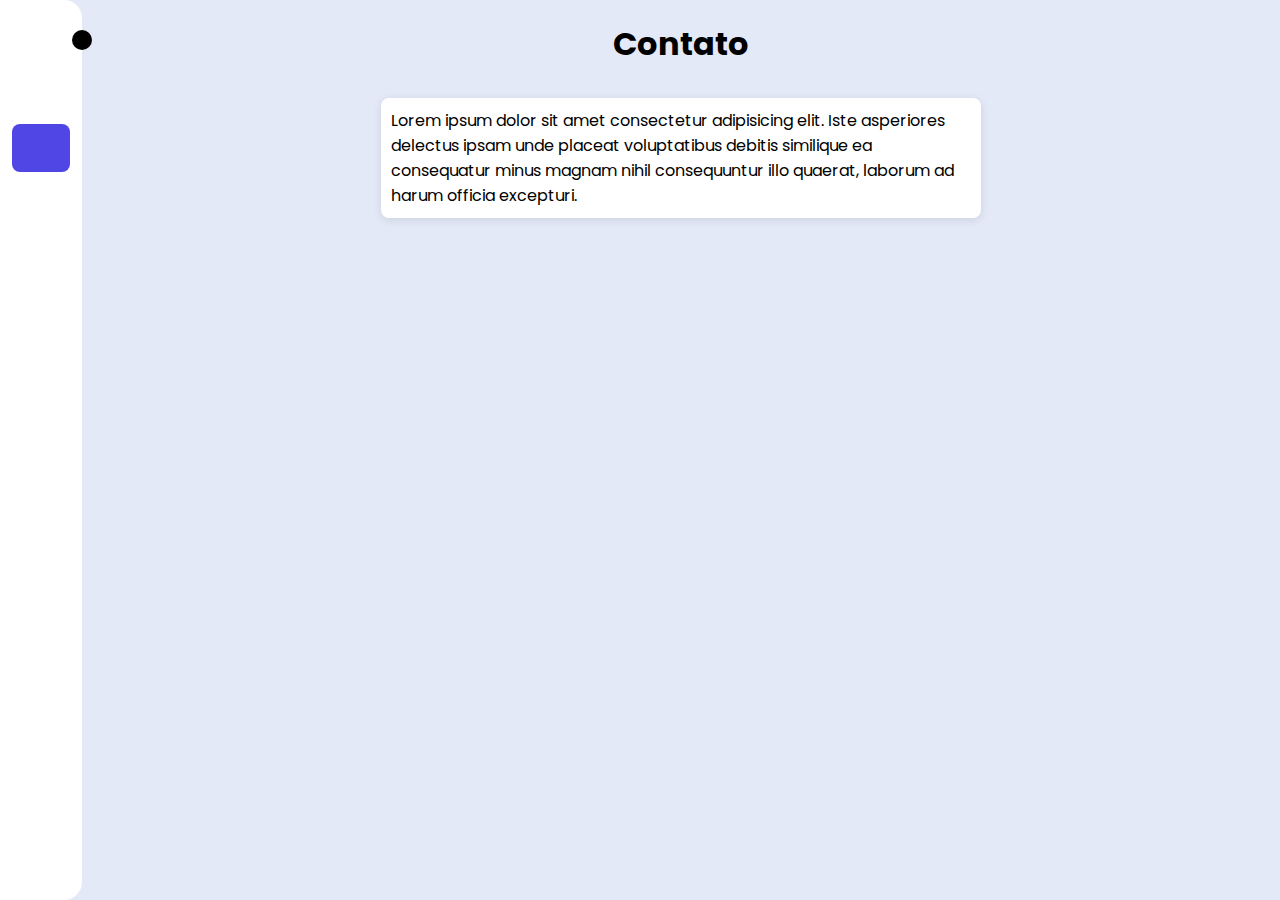
==== sub/contact.html @ 259d5f3a "Adicionado novas páginas e favicon" ====
<!DOCTYPE html>
<html lang="pt-br">
<head>
    <meta charset="UTF-8">
    <meta name="viewport" content="width=device-width, initial-scale=1.0">
    <link rel="stylesheet" href="https://cdnjs.cloudflare.com/ajax/libs/font-awesome/6.6.0/css/all.min.css" integrity="sha512-Kc323vGBEqzTmouAECnVceyQqyqdsSiqLQISBL29aUW4U/M7pSPA/gEUZQqv1cwx4OnYxTxve5UMg5GT6L4JJg==" crossorigin="anonymous" referrerpolicy="no-referrer" />
    <link rel="shortcut icon" href="../img/favicon.ico" type="image/x-icon">
    <link rel="stylesheet" href="../css/style.css">
    <title>Natural Smoke</title>
</head>
<body>
    <nav id="sidebar">
        <div id="sidebar_content">
            <ul id="side_items">
                <li class="side-item">
                    <a href="../index.html">
                        <i class="fa-solid fa-house"></i>
                        <span class="item-description">
                            Início
                        </span>
                    </a>
                </li>
                <li class="side-item">
                    <a href="information.html">
                        <i class="fa-solid fa-circle-info"></i>
                        <span class="item-description">
                            Informações
                        </span>
                    </a>
                </li>
                <li class="side-item active">
                    <a href="">
                        <i class="fa-solid fa-mobile-screen-button"></i>
                        <span class="item-description">
                            Contato
                        </span>
                    </a>
                </li>
                <li class="side-item">
                    <a href="events.html">
                        <i class="fa-regular fa-calendar-days"></i>
                        <span class="item-description">
                            Eventos
                        </span>
                    </a>
                </li>
                <li class="side-item">
                    <a href="products.html">
                        <i class="fa-solid fa-cart-shopping"></i>
                        <span class="item-description">
                            Produtos
                        </span>
                    </a>
                </li>
            </ul>
            <button id="open_btn">
                <i id="open_btn_icon" class="fa-solid fa-chevron-right"></i>
            </button>
        </div>

    </nav>

    <main>
        <div id="box">
            <h1>Contato</h1>
            <article>Lorem ipsum dolor sit amet consectetur adipisicing elit. Iste asperiores delectus ipsam unde placeat voluptatibus debitis similique ea consequatur minus magnam nihil consequuntur illo quaerat, laborum ad harum officia excepturi.</article>
        </div>
    </main>

    <script src="../javascript/script.js"></script>
</body>
</html>
---- css/style.css ----
@import url('https://fonts.googleapis.com/css2?family=Bebas+Neue&family=Poppins:ital,wght@0,100;0,200;0,300;0,400;0,500;0,600;0,700;0,800;0,900;1,100;1,200;1,300;1,400;1,500;1,600;1,700;1,800;1,900&display=swap');

* {
    margin: 0;
    padding: 0;
    box-sizing: border-box;
    font-family: 'Poppins', sans-serif;
}

body {
    display: flex;
    min-height: 100vh;
    background-color: #e3e9f7;
}

main {
    flex: 1; /* Permite que o main ocupe todo o espaço disponível */
    display: flex;
    justify-content: center; /* Centraliza horizontalmente */
}

#box {
    display: flex;
    flex-direction: column; /* Para empilhar o h1 e o article */
    align-items: center; /* Centraliza horizontalmente os itens dentro do box */
}

main h1 {
    margin: 20px;
    margin-bottom: 20px; /* Espaço entre o h1 e o article */
}

main article {
    max-width: 600px; /* Limita a largura do artigo para melhor legibilidade */
    padding: 10px; /* Adiciona algum espaço interno ao artigo */
    margin: 10px;
    background-color: #ffffff; /* Cor de fundo para destaque */
    border-radius: 8px; /* Arredondar as bordas do artigo */
    box-shadow: 0 2px 10px rgba(0, 0, 0, 0.1); /* Sombra para efeito de profundidade */
}

#sidebar {
    display: flex;
    flex-direction: column;
    justify-content: space-between;
    background-color: #ffffff;
    height: 100vh;
    border-radius: 0px 18px 18px 0px;
    position: relative;
    transition: all .5s;
    min-width: 82px;
}

#sidebar_content {
    padding: 12px;
}

#side_items {
    display: flex;
    flex-direction: column;
    gap: 8px;
    list-style: none;
}

.side-item {
    border-radius: 8px;
    padding: 14px;
    cursor: pointer;
}

.side-item.active {
    background-color: #4f46e5;
}

.side-item:hover:not(.active) {
    background-color: #e3e9f7;
}

.side-item a {
    text-decoration: none;
    display: flex;
    align-items: center;
    justify-content: center;
    color: #0a0a0a;
}

.side-item.active a {
    color: #e3e9f7;
}

.side-item a i {
    display: flex;
    align-items: center;
    justify-content: center;
    width: 20px;
    height: 20px;
}

#open_btn {
    position: absolute;
    top: 30px;
    right: -10px;
    background-color: black;
    color: #e3e9f7;
    border-radius: 100%;
    width: 20px;
    height: 20px;
    border: none;
    cursor: pointer;
}

#open_btn_icon {
    transition: transform .3s ease;
}

.open-sidebar #open_btn_icon {
    transform: rotate(180deg);
}

.item-description {
    width: 0px;
    overflow: hidden;
    white-space: nowrap;
    text-overflow: ellipsis;
    font-size: 14px;
    transition: width .6s;
    height: 0px;
}

#sidebar.open-sidebar {
    min-width: 15%;
}

#sidebar.open-sidebar .item-description {
    min-width: 150px;
    height: auto;
}

#sidebar.open-sidebar .side-item a {
    justify-content: flex-start;
    gap: 14px;
}
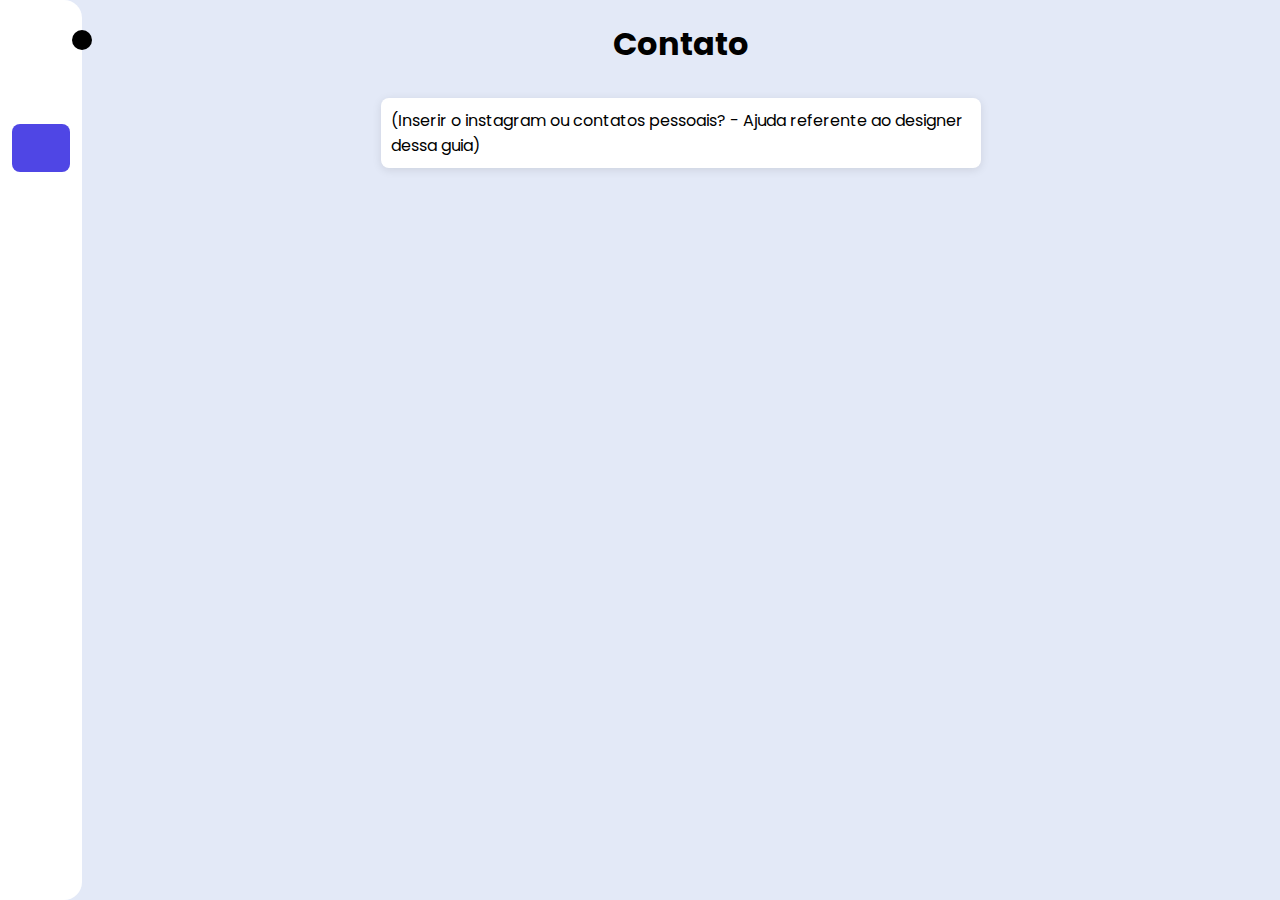
==== commit 3cff7ffa: "Ideias adicionadas" ====
--- a/sub/contact.html
+++ b/sub/contact.html
@@ -63,7 +63,7 @@
     <main>
         <div id="box">
             <h1>Contato</h1>
-            <article>Lorem ipsum dolor sit amet consectetur adipisicing elit. Iste asperiores delectus ipsam unde placeat voluptatibus debitis similique ea consequatur minus magnam nihil consequuntur illo quaerat, laborum ad harum officia excepturi.</article>
+            <article>(Inserir o instagram ou contatos pessoais? - Ajuda referente ao designer dessa guia)</article>
         </div>
     </main>
 
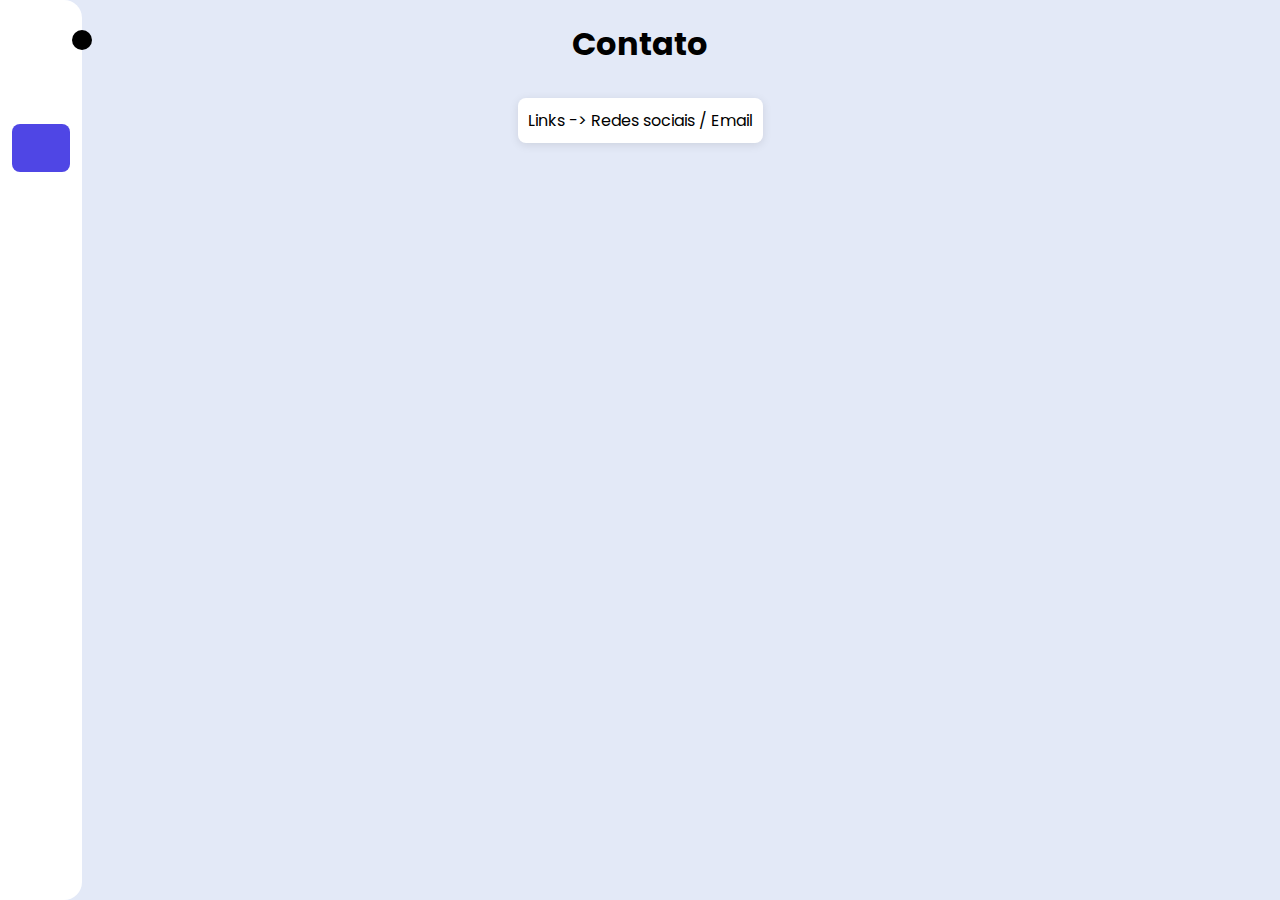
==== commit 417c7c00: "Ajustes e ideias" ====
--- a/sub/contact.html
+++ b/sub/contact.html
@@ -63,7 +63,7 @@
     <main>
         <div id="box">
             <h1>Contato</h1>
-            <article>(Inserir o instagram ou contatos pessoais? - Ajuda referente ao designer dessa guia)</article>
+            <article>Links -> Redes sociais / Email</article>
         </div>
     </main>
 
--- a/css/style.css
+++ b/css/style.css
@@ -31,12 +31,13 @@
 }
 
 main article {
-    max-width: 600px; /* Limita a largura do artigo para melhor legibilidade */
+    max-width: 700px; /* Limita a largura do artigo para melhor legibilidade */
     padding: 10px; /* Adiciona algum espaço interno ao artigo */
     margin: 10px;
     background-color: #ffffff; /* Cor de fundo para destaque */
     border-radius: 8px; /* Arredondar as bordas do artigo */
     box-shadow: 0 2px 10px rgba(0, 0, 0, 0.1); /* Sombra para efeito de profundidade */
+    text-align: center;
 }
 
 #sidebar {
@@ -46,7 +47,7 @@
     background-color: #ffffff;
     height: 100vh;
     border-radius: 0px 18px 18px 0px;
-    position: relative;
+    position: fixed;
     transition: all .5s;
     min-width: 82px;
 }
@@ -139,4 +140,36 @@
 #sidebar.open-sidebar .side-item a {
     justify-content: flex-start;
     gap: 14px;
+}
+
+/* .content {
+    height: 520px;
+    width: 935px;
+    border-radius: 20px;
+    overflow: hidden;
+    top: 50%;
+    left: 50%;
+    transform: translate(-50%, -50%);
+    box-shadow: 10px 10px 5px 0px ;
+}
+*/
+
+.slide img {
+    height: 100%;
+    width: 100%;
+}
+
+.navigation {
+    bottom: 160px;
+    left: 850px;
+    display: flex;
+}
+
+.bar {
+    width: 15px;
+    height: 15px;
+    border: 2px solid white;
+    margin: 6px;
+    border-radius: 15px;
+    cursor: pointer;
 }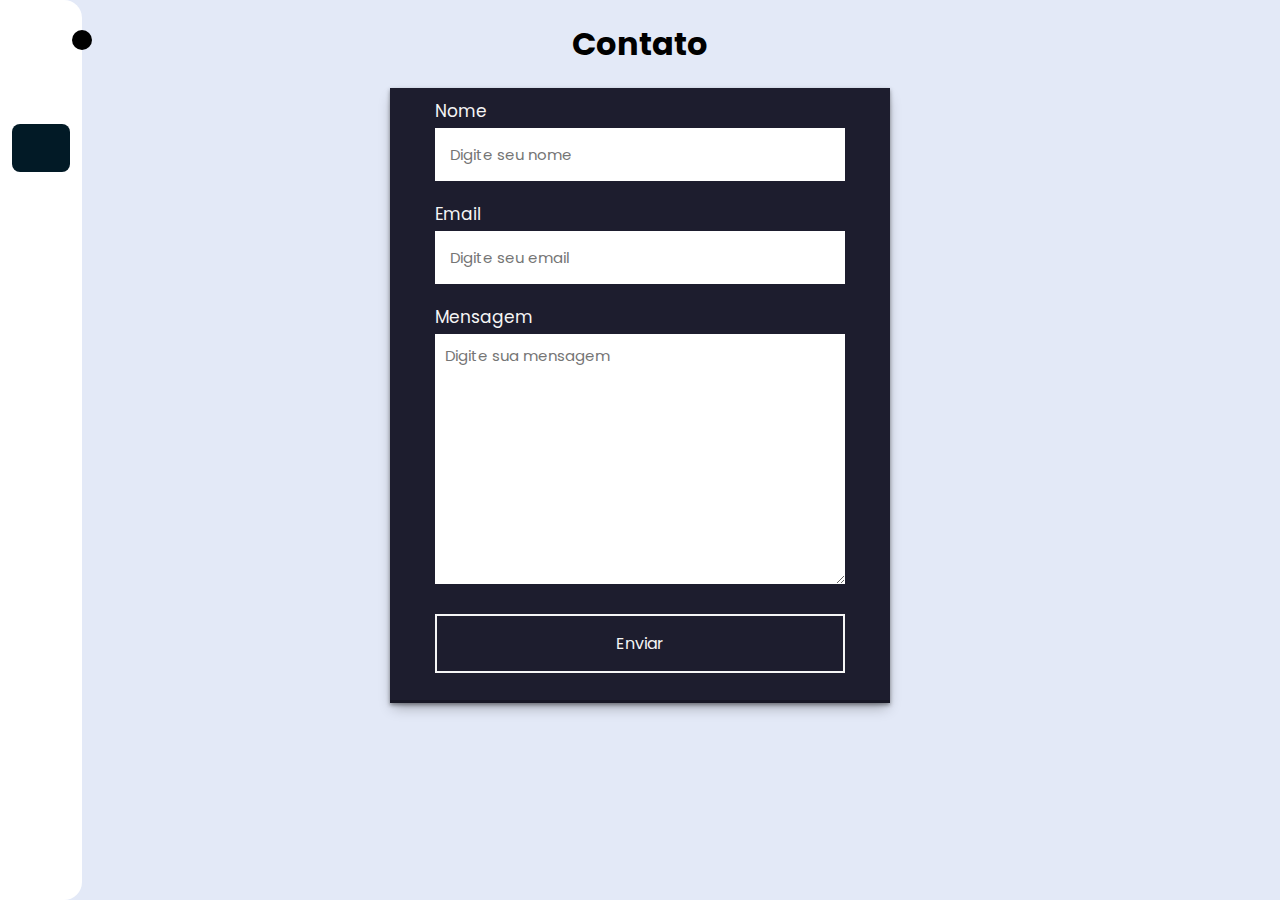
==== commit 530caca4: "Adicionado aba de contato" ====
--- a/sub/contact.html
+++ b/sub/contact.html
@@ -63,7 +63,20 @@
     <main>
         <div id="box">
             <h1>Contato</h1>
-            <article>Links -> Redes sociais / Email</article>
+            <section>
+                <form action="https://api.staticforms.xyz/submit" method="post">
+                    <label>Nome</label>
+                    <input type="text" name="name" placeholder="Digite seu nome" autocomplete="off" required>
+                    <label>Email</label>
+                    <input type="email" name="email" placeholder="Digite seu email" autocomplete="off" required>
+                    <label>Mensagem</label>
+                    <textarea name="message" cols="30" rows="10" placeholder="Digite sua mensagem" required></textarea>
+                    <button type="submit">Enviar</button>
+        
+                    <input type="hidden" name="accessKey" value="46a1016d-73cb-41c9-88e5-30413b05bf86">
+                    <input type="hidden" name="redirectTo" value="http://127.0.0.1:5500/sub/thanks.html">
+                </form>
+            </section>
         </div>
     </main>
 
--- a/css/style.css
+++ b/css/style.css
@@ -70,7 +70,7 @@
 }
 
 .side-item.active {
-    background-color: #4f46e5;
+    background-color: #021a26;
 }
 
 .side-item:hover:not(.active) {
@@ -142,27 +142,25 @@
     gap: 14px;
 }
 
-/* .content {
-    height: 520px;
-    width: 935px;
-    border-radius: 20px;
+.content {
+    height: 600px;
+    width: 600px;
     overflow: hidden;
     top: 50%;
     left: 50%;
-    transform: translate(-50%, -50%);
-    box-shadow: 10px 10px 5px 0px ;
-}
-*/
-
-.slide img {
+    border-radius: 15px;
+}
+
+.content .slide img {
     height: 100%;
     width: 100%;
 }
 
 .navigation {
-    bottom: 160px;
-    left: 850px;
-    display: flex;
+    display: flex;
+    justify-content: center;
+    position: relative;
+    bottom: 40px;
 }
 
 .bar {
@@ -172,4 +170,129 @@
     margin: 6px;
     border-radius: 15px;
     cursor: pointer;
+    transform: .5s ease;
+}
+
+.bar:hover {
+    background-color: white;
+}
+
+.input {
+    display: none;
+}
+
+.slides {
+    display: flex;
+    width: 400%;
+    height: 100%;
+}
+
+.slide {
+    transition: .6s;
+}
+
+#slide1:checked ~ .s1 {
+    margin-left: 0;
+}
+
+#slide2:checked ~ .s1 {
+    margin-left: -25%;
+}
+
+#slide3:checked ~ .s1 {
+    margin-left: -50%;
+}
+
+#slide4:checked ~ .s1 {
+    margin-left: -75%;
+}
+
+section {
+    display: flex;
+    align-items: center;
+    justify-content: center;
+    flex-direction: column;
+    padding: 10px 45px;
+    background: #1d1d2e;
+    width: 500px;
+    box-shadow: rgba(0, 0, 0, 0.4) 0px 2px 4px, rgba(0, 0, 0, 0.3) 0px 7px 13px -3px, rgba(0, 0, 0, 0.2) 0px -3px 0px inset;
+}
+
+section form {
+    display: flex;
+    flex-direction: column;
+    width: 100%;
+}
+form label{
+    color: #f5f5f5;
+    font-size: 17px;
+    margin-bottom: 4px;
+}
+form input{
+    padding: 15px;
+    outline: none;
+    border: 0;
+    margin-bottom: 20px;
+    font-size: 15px;
+    transition: all 0.5s;
+}
+form input:focus{
+    border-radius: 16px;
+}
+form textarea{
+    padding: 10px;
+    outline: none;
+    border: 0;
+    font-size: 15px;
+    margin-bottom: 30px;
+    transition: all 0.5s;
+}
+form textarea:focus{
+    border-radius: 16px;
+}
+form button{
+    padding: 15px;
+    cursor: pointer;
+    font-size: 16px;
+    background: transparent;
+    border: 2px solid #f5f5f5;
+    color: #f5f5f5;
+    transition: all 1s;
+    margin-bottom: 20px;
+}
+form button:hover{
+    background: #f5f5f5;
+    color: #101026;
+    border-radius: 16px;
+}
+
+/*Página do Obrigado*/
+
+.main{
+   display: flex;
+   align-items: center;
+   justify-content: center;
+   min-height: 100vh;
+   background: #101026;
+   flex-direction: column;
+}
+.text{
+    font-size: 45px;
+    color: #f5f5f5;
+    margin-bottom: 30px;
+}
+.paragrafo{
+    color: #f5f5f5;
+    margin-bottom: 50px;
+}
+.btn{
+    padding: 15px 55px;
+    background: #f5f5f5;
+    text-decoration: none;
+    color: #101026;
+    font-size: 18px;
+    transition: all 0.5s;
+}
+.btn:hover{
+    border-radius: 16px;
 }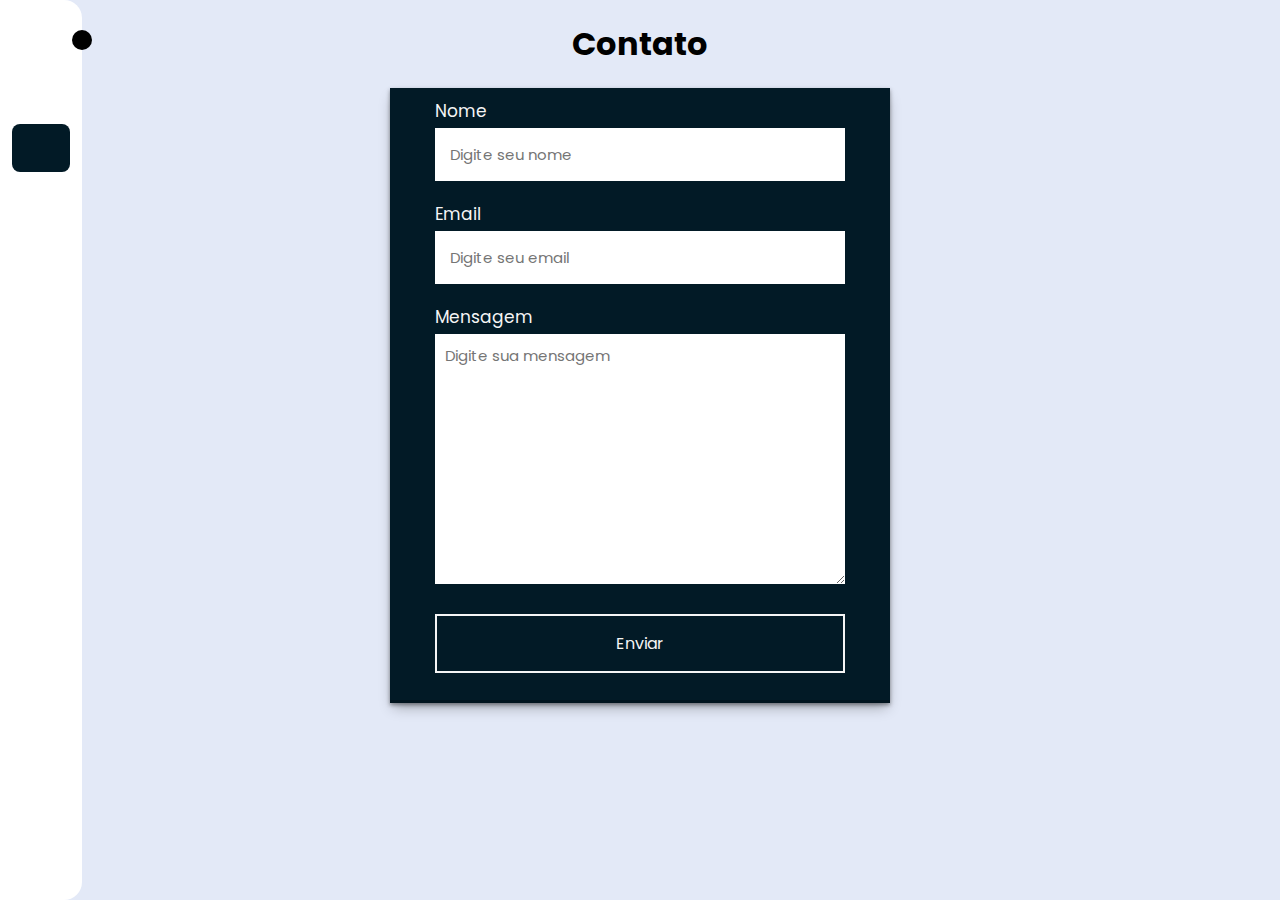
==== commit 571bab68: "atualização no thanks.html" ====
--- a/sub/contact.html
+++ b/sub/contact.html
@@ -74,7 +74,7 @@
                     <button type="submit">Enviar</button>
         
                     <input type="hidden" name="accessKey" value="46a1016d-73cb-41c9-88e5-30413b05bf86">
-                    <input type="hidden" name="redirectTo" value="http://127.0.0.1:5500/sub/thanks.html">
+                    <input type="hidden" name="redirectTo" value="file:///C:/Users/teste/Documents/estudos/Natural%20Smoke/Natural-smoke/sub/thanks.html">
                 </form>
             </section>
         </div>
--- a/css/style.css
+++ b/css/style.css
@@ -213,7 +213,7 @@
     justify-content: center;
     flex-direction: column;
     padding: 10px 45px;
-    background: #1d1d2e;
+    background: #021a26;
     width: 500px;
     box-shadow: rgba(0, 0, 0, 0.4) 0px 2px 4px, rgba(0, 0, 0, 0.3) 0px 7px 13px -3px, rgba(0, 0, 0, 0.2) 0px -3px 0px inset;
 }
@@ -268,24 +268,27 @@
 
 /*Página do Obrigado*/
 
-.main{
+.thnks {
    display: flex;
    align-items: center;
    justify-content: center;
    min-height: 100vh;
-   background: #101026;
+   background: #021a26;
    flex-direction: column;
 }
-.text{
+
+.contact {
     font-size: 45px;
     color: #f5f5f5;
     margin-bottom: 30px;
 }
-.paragrafo{
+
+.paragrafo {
     color: #f5f5f5;
     margin-bottom: 50px;
 }
-.btn{
+
+.return {
     padding: 15px 55px;
     background: #f5f5f5;
     text-decoration: none;
@@ -293,6 +296,7 @@
     font-size: 18px;
     transition: all 0.5s;
 }
-.btn:hover{
+
+.return:hover {
     border-radius: 16px;
 }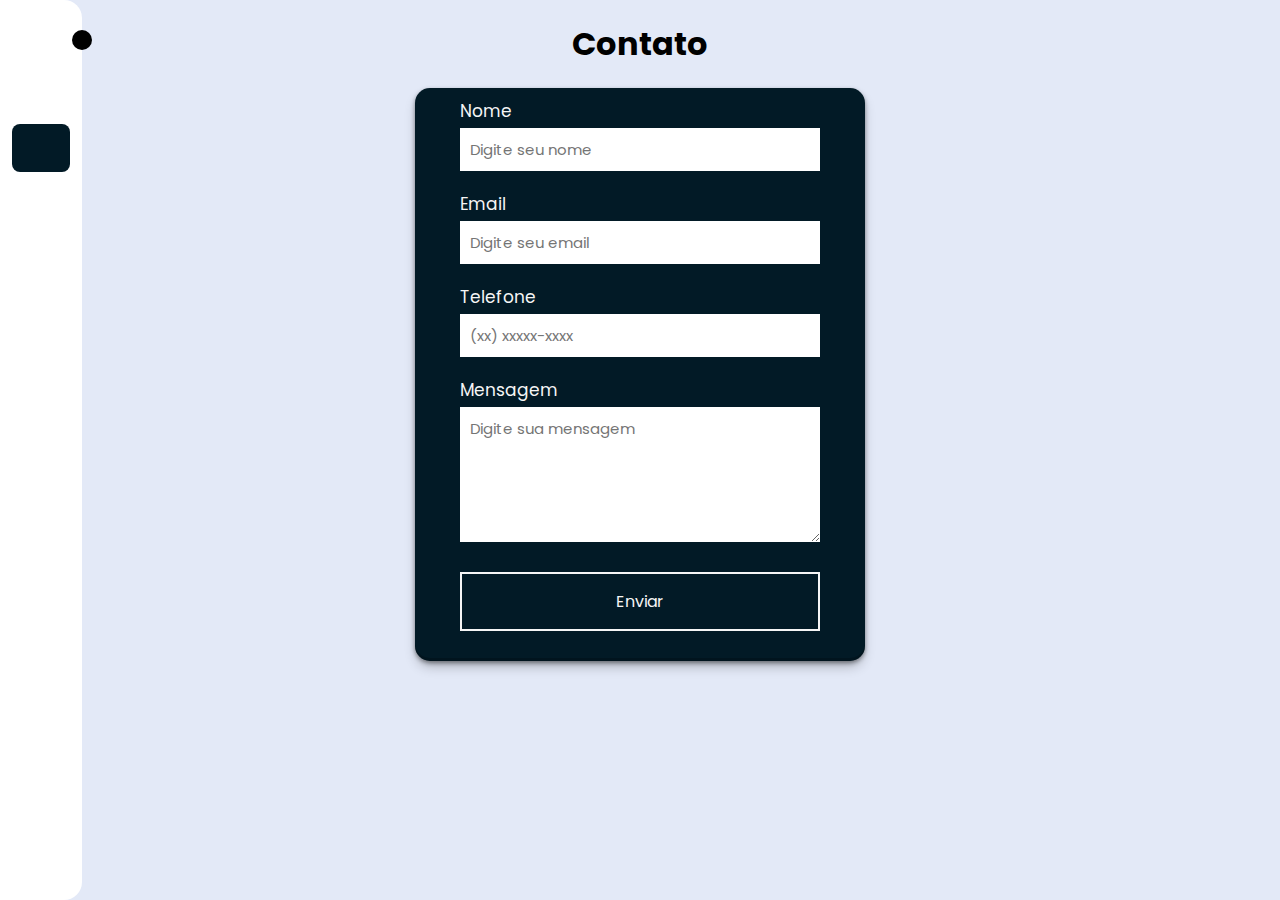
==== commit b55cb20d: "add telefone in contact.html" ====
--- a/sub/contact.html
+++ b/sub/contact.html
@@ -69,12 +69,14 @@
                     <input type="text" name="name" placeholder="Digite seu nome" autocomplete="off" required>
                     <label>Email</label>
                     <input type="email" name="email" placeholder="Digite seu email" autocomplete="off" required>
+                    <label>Telefone</label>
+                    <input type="text" name="phone" placeholder="(xx) xxxxx-xxxx" autocomplete="off" required>
                     <label>Mensagem</label>
-                    <textarea name="message" cols="30" rows="10" placeholder="Digite sua mensagem" required></textarea>
+                    <textarea name="message" cols="30" rows="5  " placeholder="Digite sua mensagem" required></textarea>
                     <button type="submit">Enviar</button>
         
                     <input type="hidden" name="accessKey" value="46a1016d-73cb-41c9-88e5-30413b05bf86">
-                    <input type="hidden" name="redirectTo" value="file:///C:/Users/teste/Documents/estudos/Natural%20Smoke/Natural-smoke/sub/thanks.html">
+                    <input type="hidden" name="redirectTo" value="http://127.0.0.1:5500/sub/thanks.html">
                 </form>
             </section>
         </div>
--- a/css/style.css
+++ b/css/style.css
@@ -38,6 +38,11 @@
     border-radius: 8px; /* Arredondar as bordas do artigo */
     box-shadow: 0 2px 10px rgba(0, 0, 0, 0.1); /* Sombra para efeito de profundidade */
     text-align: center;
+}
+
+article > iframe {
+    border-radius: 15px;
+    box-shadow: 0 2px 10px rgba(0, 0, 0, 0.1);
 }
 
 #sidebar {
@@ -214,7 +219,8 @@
     flex-direction: column;
     padding: 10px 45px;
     background: #021a26;
-    width: 500px;
+    width: 450px;
+    border-radius: 15px;
     box-shadow: rgba(0, 0, 0, 0.4) 0px 2px 4px, rgba(0, 0, 0, 0.3) 0px 7px 13px -3px, rgba(0, 0, 0, 0.2) 0px -3px 0px inset;
 }
 
@@ -229,7 +235,7 @@
     margin-bottom: 4px;
 }
 form input{
-    padding: 15px;
+    padding: 10px;
     outline: none;
     border: 0;
     margin-bottom: 20px;
